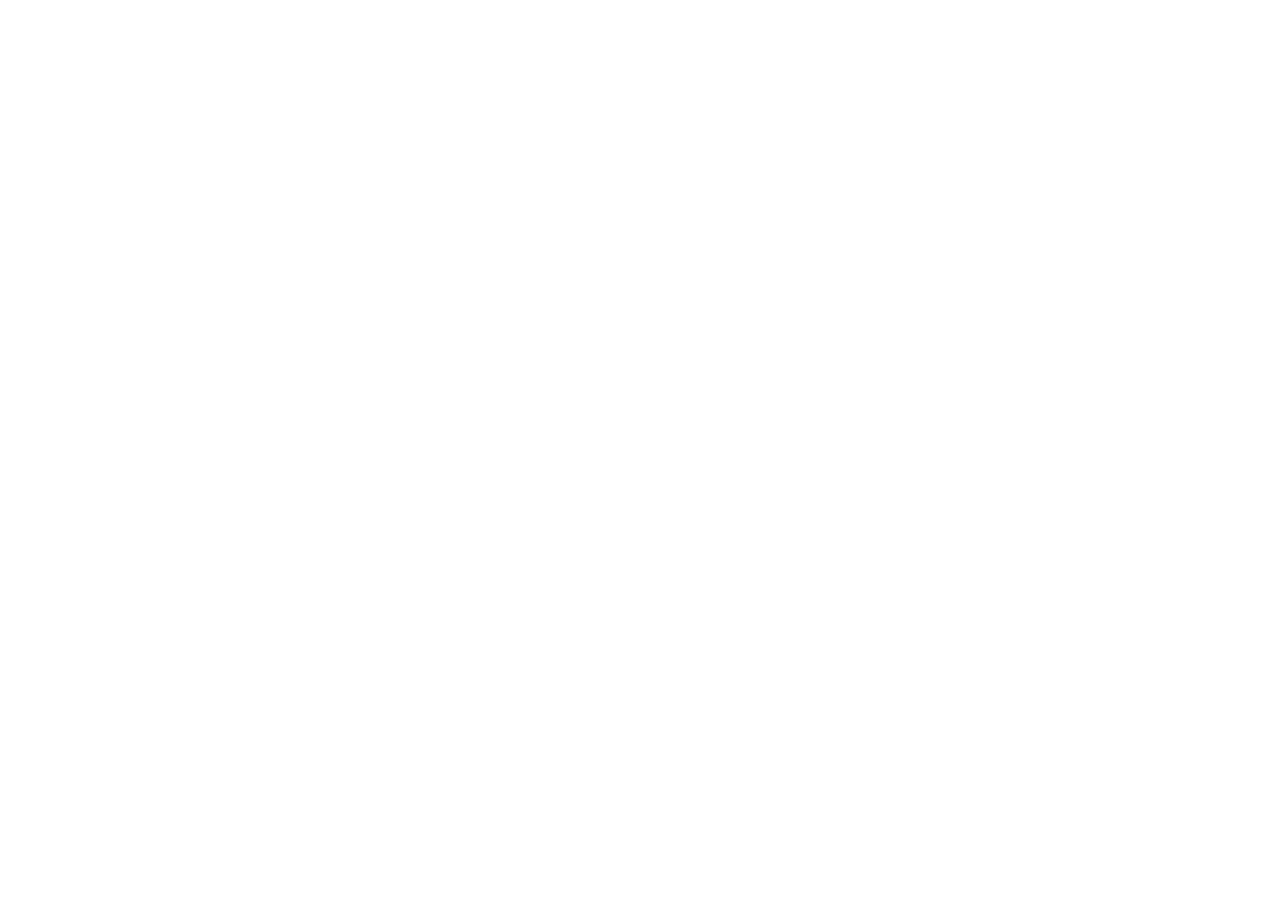
==== hra.html @ 87eb3126 "Založení nového souboru hra.html" ====
<!DOCTYPE html>
<html lang="cs-cz">
  <head>
    <meta charset="UTF-8" />
    <meta http-equiv="X-UA-Compatible" content="IE=edge" />
    <meta name="viewport" content="width=device-width, initial-scale=1.0" />
    <title>Hra</title>
    <link rel="stylesheet" type="text/css" href="style.css" />
    <link rel="preconnect" href="https://fonts.googleapis.com" />
    <link rel="preconnect" href="https://fonts.gstatic.com" crossorigin />
    <link
      href="https://fonts.googleapis.com/css2?family=Lobster&display=swap"
      rel="stylesheet"
    />
  </head>
  <body>
    <title>Piškvorky</title>
  </body>
</html>
---- style.css ----
* {
    box-sizing: border-box;
  }

h1 {
    font-family: 'Lobster', cursive;
    font-size: 230%;
    color: white;
    padding: 0 0 30px 0;
    margin:0;
}

p { 
    font-size: 1.2rem;
    line-height: 1.5;
    color: white;
    margin: 0; 
}

body {
    background: linear-gradient( #615dad 55% , #ffc8da);
    background-position: fixed;
    padding:0;
    margin:0;
}

img {
    border-radius: 25px 25px 0 0;
    width: 100%;
    
}

.card {
    margin: 40px 36% 60px 36%;
   text-align: center;
}

.text {
    margin: -4px 0 0 0;
    padding: 30px 10% 30px 10%;
    background-color: #283e50;
  
}

.buttons {
    display: flex;
    flex-direction:column;
    
}

a {
    font-size: 1.2rem;
    line-height: 1.5;
    color: white;
    border: none;
    text-decoration: none;
    padding: 10px 0 10px 0;
    display: block;
}

.rules {
    background-color: #1fcca4;
    border-bottom: 0.2rem solid #283e50;
}

.rules a:hover {
    background: #1cbb96;
}

.play {
    background-color: #0197f6;
}

.play a:hover {
    background-color: #0090e9;
}
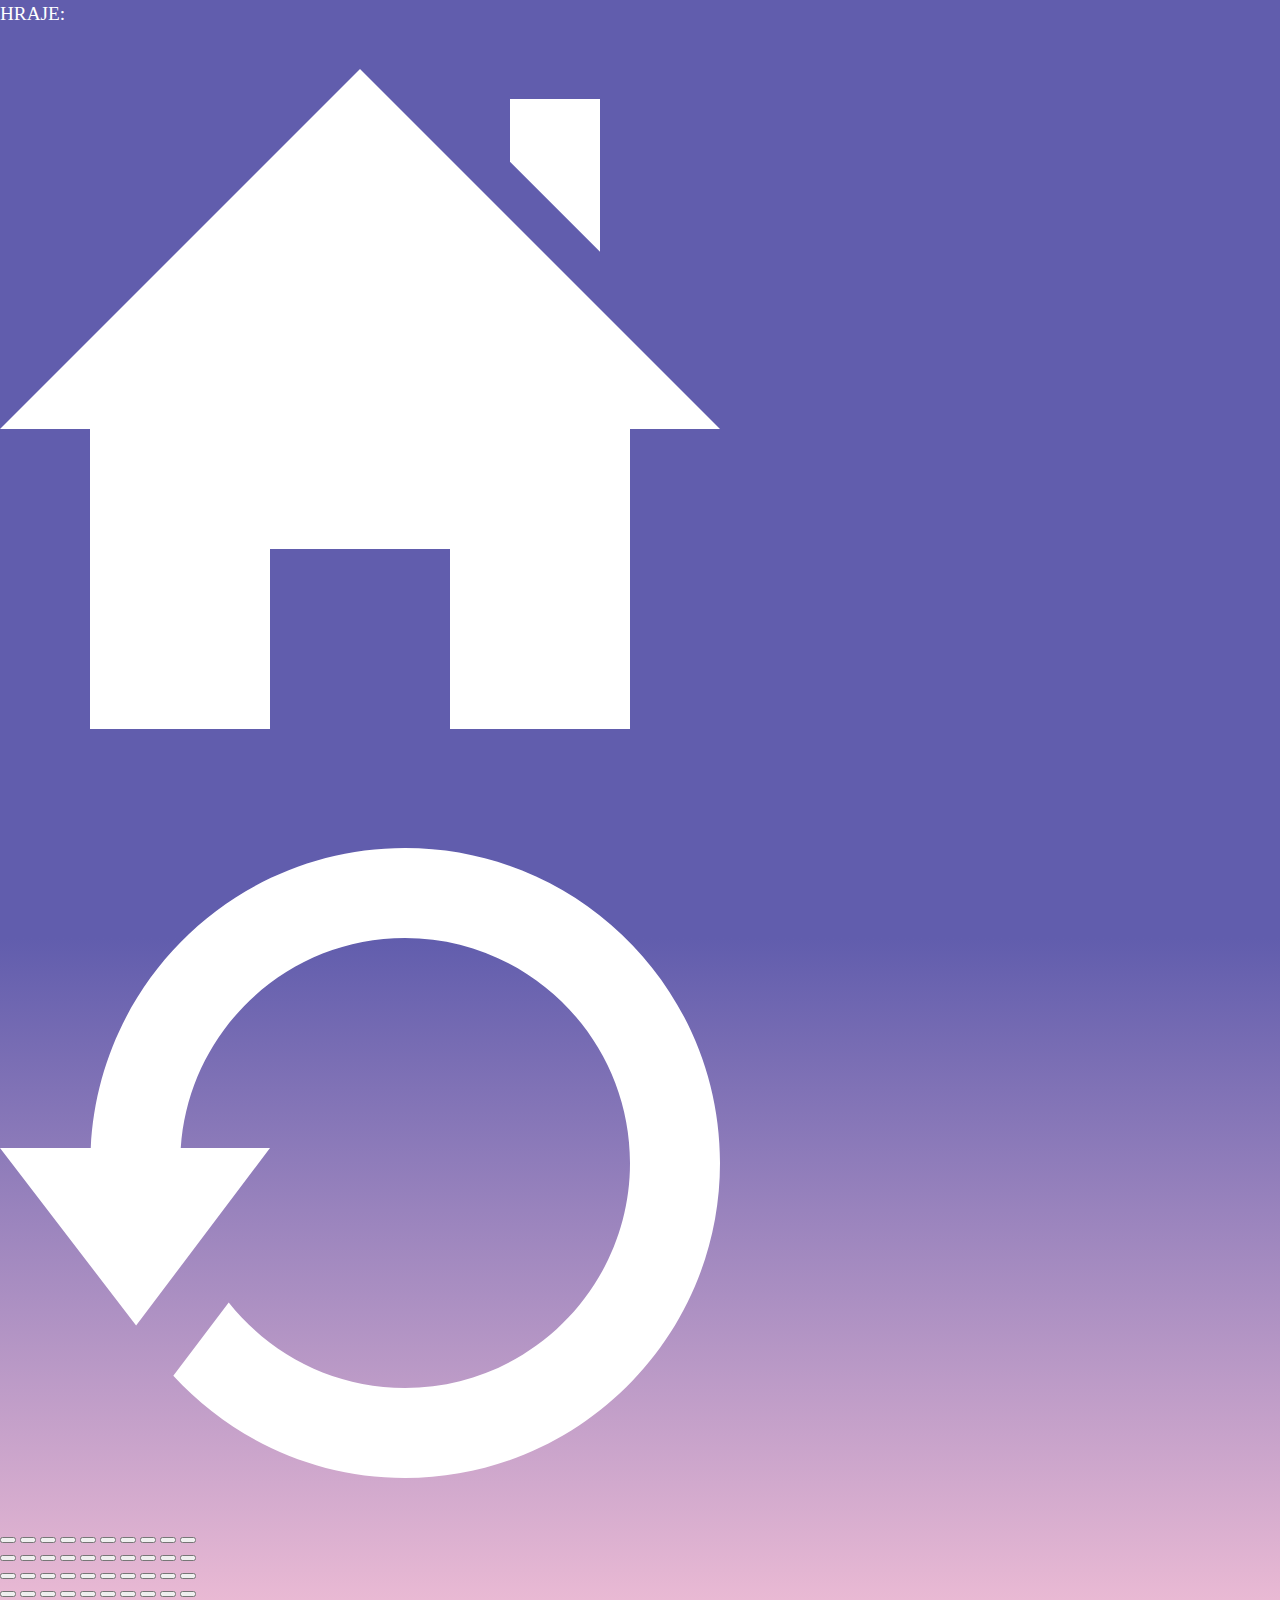
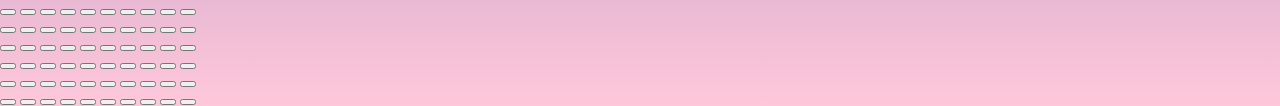
==== commit 29de8d5a: "Základní HTML dokumentu hra.html" ====
--- a/hra.html
+++ b/hra.html
@@ -14,6 +14,150 @@
     />
   </head>
   <body>
-    <title>Piškvorky</title>
+    <div>
+      <title>Piškvorky</title>
+
+      <p class="circle">Hraje:</p>
+
+      <section class="buttons">
+        <section class="home">
+          <a href="index.html"><img src="home.svg" alt="home_icon" /></a>
+        </section>
+
+        <section class="restart">
+          <a href="hra.html"><img src="restart.svg" alt="restart_icon" /></a>
+        </section>
+      </section>
+
+      <section class="row">
+        <button type="button"></button>
+        <button type="button"></button>
+        <button type="button"></button>
+        <button type="button"></button>
+        <button type="button"></button>
+        <button type="button"></button>
+        <button type="button"></button>
+        <button type="button"></button>
+        <button type="button"></button>
+        <button type="button"></button>
+      </section>
+
+      <section class="row">
+        <button type="button"></button>
+        <button type="button"></button>
+        <button type="button"></button>
+        <button type="button"></button>
+        <button type="button"></button>
+        <button type="button"></button>
+        <button type="button"></button>
+        <button type="button"></button>
+        <button type="button"></button>
+        <button type="button"></button>
+      </section>
+
+      <section class="row">
+        <button type="button"></button>
+        <button type="button"></button>
+        <button type="button"></button>
+        <button type="button"></button>
+        <button type="button"></button>
+        <button type="button"></button>
+        <button type="button"></button>
+        <button type="button"></button>
+        <button type="button"></button>
+        <button type="button"></button>
+      </section>
+
+      <section class="row">
+        <button type="button"></button>
+        <button type="button"></button>
+        <button type="button"></button>
+        <button type="button"></button>
+        <button type="button"></button>
+        <button type="button"></button>
+        <button type="button"></button>
+        <button type="button"></button>
+        <button type="button"></button>
+        <button type="button"></button>
+      </section>
+
+      <section class="row">
+        <button type="button"></button>
+        <button type="button"></button>
+        <button type="button"></button>
+        <button type="button"></button>
+        <button type="button"></button>
+        <button type="button"></button>
+        <button type="button"></button>
+        <button type="button"></button>
+        <button type="button"></button>
+        <button type="button"></button>
+      </section>
+
+      <section class="row">
+        <button type="button"></button>
+        <button type="button"></button>
+        <button type="button"></button>
+        <button type="button"></button>
+        <button type="button"></button>
+        <button type="button"></button>
+        <button type="button"></button>
+        <button type="button"></button>
+        <button type="button"></button>
+        <button type="button"></button>
+      </section>
+
+      <section class="row">
+        <button type="button"></button>
+        <button type="button"></button>
+        <button type="button"></button>
+        <button type="button"></button>
+        <button type="button"></button>
+        <button type="button"></button>
+        <button type="button"></button>
+        <button type="button"></button>
+        <button type="button"></button>
+        <button type="button"></button>
+      </section>
+
+      <section class="row">
+        <button type="button"></button>
+        <button type="button"></button>
+        <button type="button"></button>
+        <button type="button"></button>
+        <button type="button"></button>
+        <button type="button"></button>
+        <button type="button"></button>
+        <button type="button"></button>
+        <button type="button"></button>
+        <button type="button"></button>
+      </section>
+
+      <section class="row">
+        <button type="button"></button>
+        <button type="button"></button>
+        <button type="button"></button>
+        <button type="button"></button>
+        <button type="button"></button>
+        <button type="button"></button>
+        <button type="button"></button>
+        <button type="button"></button>
+        <button type="button"></button>
+        <button type="button"></button>
+      </section>
+
+      <section class="row">
+        <button type="button"></button>
+        <button type="button"></button>
+        <button type="button"></button>
+        <button type="button"></button>
+        <button type="button"></button>
+        <button type="button"></button>
+        <button type="button"></button>
+        <button type="button"></button>
+        <button type="button"></button>
+        <button type="button"></button>
+      </section>
+    </div>
   </body>
 </html>
--- a/style.css
+++ b/style.css
@@ -1,51 +1,51 @@
 * {
     box-sizing: border-box;
-  }
+}
 
 h1 {
     font-family: 'Lobster', cursive;
     font-size: 230%;
     color: white;
     padding: 0 0 30px 0;
-    margin:0;
+    margin: 0;
 }
 
-p { 
+p {
     font-size: 1.2rem;
     line-height: 1.5;
     color: white;
-    margin: 0; 
+    margin: 0;
 }
 
 body {
-    background: linear-gradient( #615dad 55% , #ffc8da);
+    background: linear-gradient(#615dad 55%, #ffc8da);
     background-position: fixed;
-    padding:0;
-    margin:0;
+    padding: 0;
+    margin: 0;
 }
 
 img {
     border-radius: 25px 25px 0 0;
     width: 100%;
-    
+
 }
 
 .card {
     margin: 40px 36% 60px 36%;
-   text-align: center;
+    text-align: center;
 }
 
 .text {
     margin: -4px 0 0 0;
     padding: 30px 10% 30px 10%;
     background-color: #283e50;
-  
+
 }
 
 .buttons {
     display: flex;
-    flex-direction:column;
-    
+    flex-direction: column;
+
 }
 
 a {
@@ -73,4 +73,22 @@
 
 .play a:hover {
     background-color: #0090e9;
-}+}
+
+div {
+    width: 80vmin;
+}
+
+.circle {
+    color: white;
+    text-transform: uppercase;
+}
+
+.circle ::after {
+        {
+        width: 12px;
+        height: 12px;
+        background-color: white;
+        border-radius: 100%;
+    }
+}
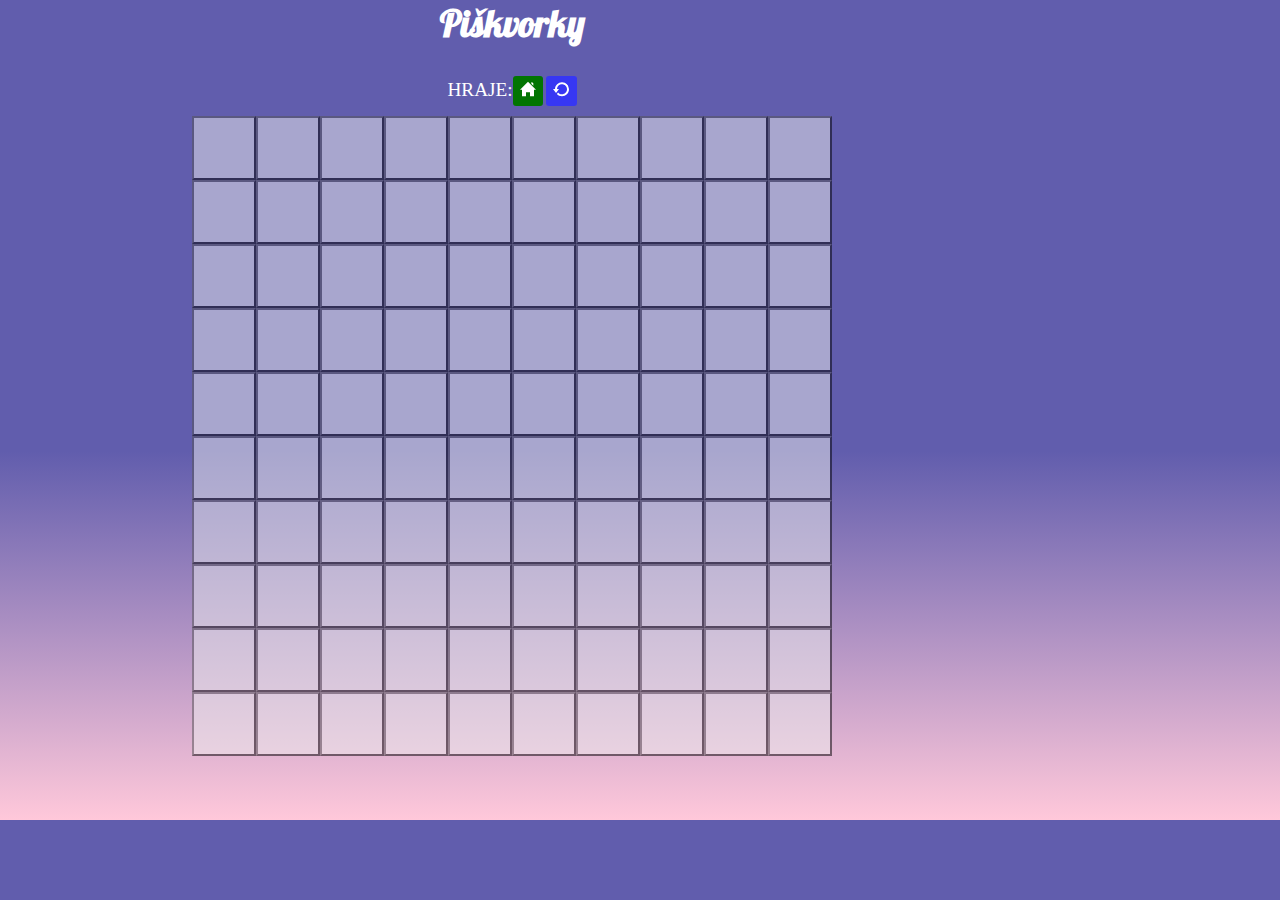
==== commit 7e316de3: "1. nejde mi odstranit dolní pruh u pozadí. Myslela jsem, že to vyřeší fce fixed, ale chyba lávky." ====
--- a/hra.html
+++ b/hra.html
@@ -13,13 +13,13 @@
       rel="stylesheet"
     />
   </head>
-  <body>
-    <div>
-      <title>Piškvorky</title>
+  <body class="game">
+    <h1>Piškvorky</h1>
 
+    <div class="title">
       <p class="circle">Hraje:</p>
 
-      <section class="buttons">
+      <section class="buttons_title">
         <section class="home">
           <a href="index.html"><img src="home.svg" alt="home_icon" /></a>
         </section>
@@ -28,7 +28,9 @@
           <a href="hra.html"><img src="restart.svg" alt="restart_icon" /></a>
         </section>
       </section>
+    </div>
 
+    <section class="piskvorky">
       <section class="row">
         <button type="button"></button>
         <button type="button"></button>
@@ -158,6 +160,6 @@
         <button type="button"></button>
         <button type="button"></button>
       </section>
-    </div>
+    </section>
   </body>
 </html>
--- a/style.css
+++ b/style.css
@@ -4,6 +4,7 @@
 
 h1 {
     font-family: 'Lobster', cursive;
+    text-align: center;
     font-size: 230%;
     color: white;
     padding: 0 0 30px 0;
@@ -75,8 +76,14 @@
     background-color: #0090e9;
 }
 
-div {
-    width: 80vmin;
+/*Hra*/
+
+body.game {
+    display: flex;
+    flex-direction: column;
+    justify-content: center;
+    align-items: center;
+    max-width: 80%;
 }
 
 .circle {
@@ -84,11 +91,106 @@
     text-transform: uppercase;
 }
 
-.circle ::after {
-        {
-        width: 12px;
-        height: 12px;
-        background-color: white;
-        border-radius: 100%;
-    }
+.circle::after {
+
+    width: 12px;
+    height: 12px;
+    opacity: 1;
+    border: 2px solid white;
+    border-radius: 100%;
 }
+
+.home {
+    display: flex;
+    flex-direction: row;
+    justify-content: center;
+    align-items: center;
+    background-color: rgb(2, 117, 2);
+    width: 1.9rem;
+    height: 1.9rem;
+    margin-right: 0.2rem;
+    border-radius: 10%;
+}
+
+.home img {
+    width: 1rem;
+    height: 1rem;
+}
+
+.home a:hover,
+.home a:focus {
+    display: flex;
+    flex-direction: row;
+    justify-content: center;
+    align-items: center;
+    background-color: rgb(5, 179, 5);
+    width: 1.9rem;
+    height: 1.9rem;
+    border-radius: 10%;
+}
+
+.restart {
+    display: flex;
+    flex-direction: row;
+    justify-content: center;
+    align-items: center;
+    background-color: rgb(55, 55, 243);
+    width: 1.9rem;
+    height: 1.9rem;
+    border-radius: 10%;
+}
+
+.restart img {
+    width: 1rem;
+    height: 1rem;
+}
+
+.restart a:hover,
+.restart a:focus {
+    display: flex;
+    flex-direction: row;
+    justify-content: center;
+    align-items: center;
+    background-color: rgb(4, 151, 242);
+    width: 1.9rem;
+    height: 1.9rem;
+    border-radius: 10%;
+}
+
+button {
+    width: 5vw;
+    height: 5vw;
+    flex-wrap: nowrap;
+    border-radius: 0;
+    opacity: 0.5;
+}
+
+.piskvorky {
+    display: flex;
+    flex-direction: column;
+    justify-content: center;
+    align-items: center;
+    margin-bottom: 4rem;
+}
+
+.row {
+    display: flex;
+    flex-direction: row;
+    justify-content: center;
+    align-items: center;
+}
+
+.title {
+    display: flex;
+    flex-direction: row;
+    justify-content: space-between;
+    align-items: stretch;
+    margin-bottom: 0.6rem;
+}
+
+.buttons_title {
+    display: flex;
+    flex-direction: row;
+    justify-content: flex-end;
+    align-items: center;
+}
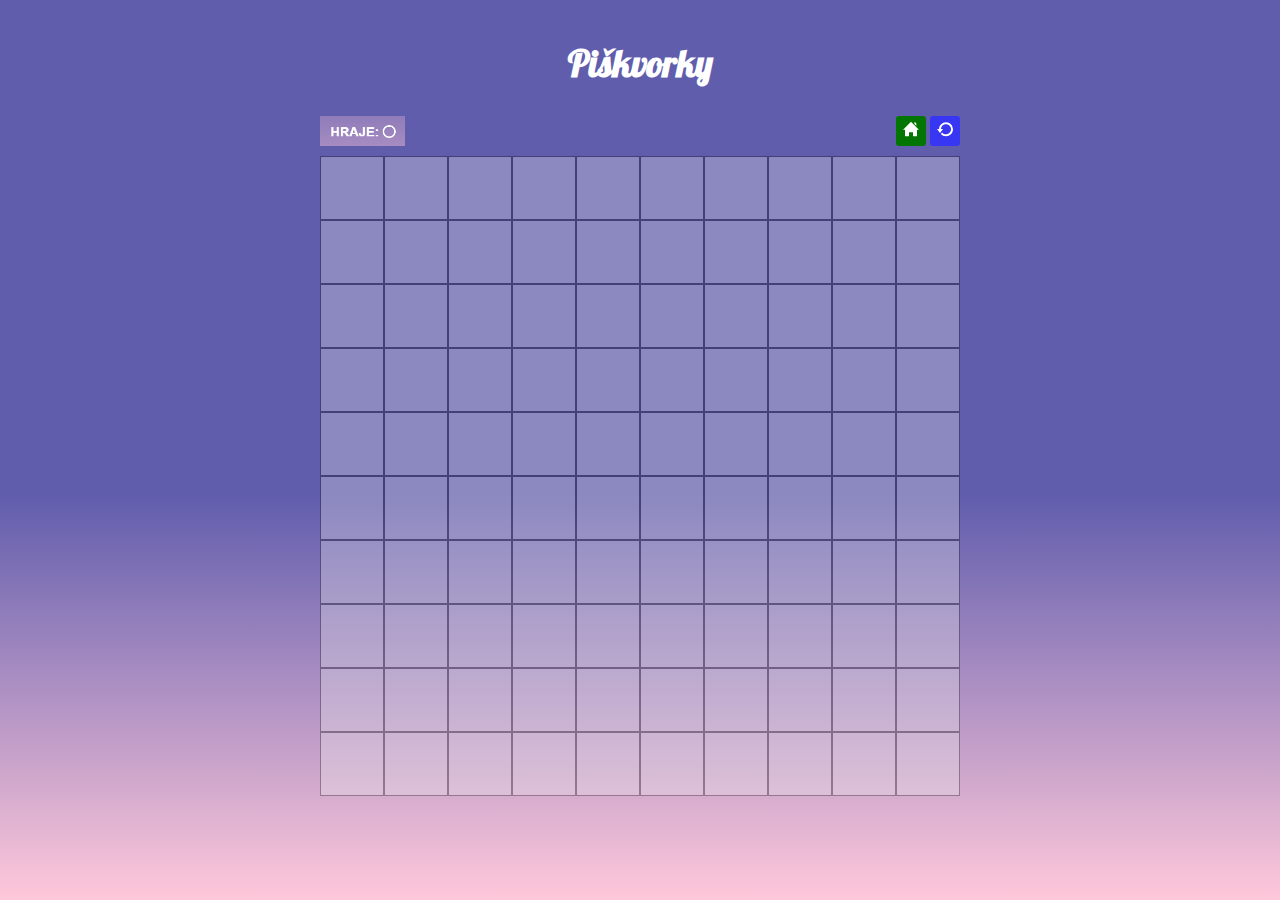
==== commit 1dbd531f: "final" ====
--- a/hra.html
+++ b/hra.html
@@ -17,7 +17,7 @@
     <h1>Piškvorky</h1>
 
     <div class="title">
-      <p class="circle">Hraje:</p>
+      <img class="circle" src="prave-hraje.png" alt="právě_hraje" />
 
       <section class="buttons_title">
         <section class="home">
--- a/style.css
+++ b/style.css
@@ -20,9 +20,10 @@
 
 body {
     background: linear-gradient(#615dad 55%, #ffc8da);
-    background-position: fixed;
+    background-repeat: no-repeat;
     padding: 0;
     margin: 0;
+    min-height: 100vw;
 }
 
 img {
@@ -83,21 +84,16 @@
     flex-direction: column;
     justify-content: center;
     align-items: center;
+    background-repeat: no-repeat;
     max-width: 80%;
+    margin: 0 auto;
+    min-height: 100vh;
 }
 
 .circle {
-    color: white;
-    text-transform: uppercase;
-}
-
-.circle::after {
-
-    width: 12px;
-    height: 12px;
-    opacity: 1;
-    border: 2px solid white;
-    border-radius: 100%;
+    height: 1.9rem;
+    width: auto;
+    border-radius: 0;
 }
 
 .home {
@@ -161,8 +157,9 @@
     width: 5vw;
     height: 5vw;
     flex-wrap: nowrap;
+    border: 1px solid black;
     border-radius: 0;
-    opacity: 0.5;
+    opacity: 0.3;
 }
 
 .piskvorky {
@@ -186,6 +183,7 @@
     justify-content: space-between;
     align-items: stretch;
     margin-bottom: 0.6rem;
+    width: 50vw;
 }
 
 .buttons_title {
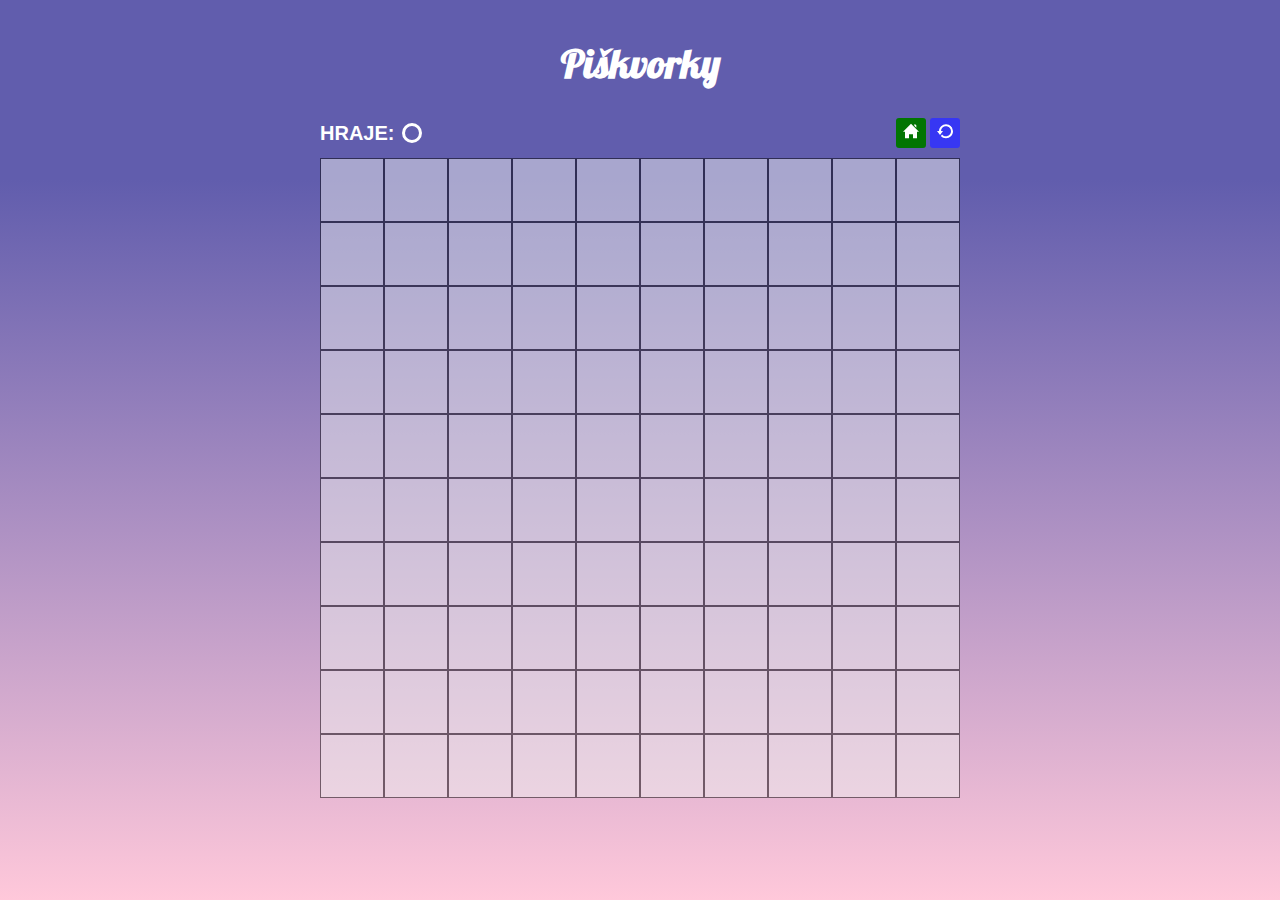
==== commit fe9d0a9f: "opravená verze po review" ====
--- a/hra.html
+++ b/hra.html
@@ -17,7 +17,10 @@
     <h1>Piškvorky</h1>
 
     <div class="title">
-      <img class="circle" src="prave-hraje.png" alt="právě_hraje" />
+      <div class="player">
+        <p class="player_title">hraje:</p>
+        <span class="circle"> </span>
+      </div>
 
       <section class="buttons_title">
         <section class="home">
@@ -32,134 +35,133 @@
 
     <section class="piskvorky">
       <section class="row">
-        <button type="button"></button>
-        <button type="button"></button>
-        <button type="button"></button>
-        <button type="button"></button>
-        <button type="button"></button>
-        <button type="button"></button>
-        <button type="button"></button>
-        <button type="button"></button>
-        <button type="button"></button>
-        <button type="button"></button>
+        <button class = "game_button" type="button"></button>
+        <button class = "game_button" type="button"></button>
+        <button class = "game_button" type="button"></button>
+        <button class = "game_button" type="button"></button>
+        <button class = "game_button" type="button"></button>
+        <button class = "game_button" type="button"></button>
+        <button class = "game_button" type="button"></button>
+        <button class = "game_button" type="button"></button>
+        <button class = "game_button" type="button"></button>
+        <button class = "game_button" type="button"></button>
       </section>
 
       <section class="row">
-        <button type="button"></button>
-        <button type="button"></button>
-        <button type="button"></button>
-        <button type="button"></button>
-        <button type="button"></button>
-        <button type="button"></button>
-        <button type="button"></button>
-        <button type="button"></button>
-        <button type="button"></button>
-        <button type="button"></button>
+        <button class = "game_button" type="button"></button>
+        <button class = "game_button" type="button"></button>
+        <button class = "game_button" type="button"></button>
+        <button class = "game_button" type="button"></button>
+        <button class = "game_button" type="button"></button>
+        <button class = "game_button" type="button"></button>
+        <button class = "game_button" type="button"></button>
+        <button class = "game_button" type="button"></button>
+        <button class = "game_button" type="button"></button>
+        <button class = "game_button" type="button"></button>
       </section>
 
       <section class="row">
-        <button type="button"></button>
-        <button type="button"></button>
-        <button type="button"></button>
-        <button type="button"></button>
-        <button type="button"></button>
-        <button type="button"></button>
-        <button type="button"></button>
-        <button type="button"></button>
-        <button type="button"></button>
-        <button type="button"></button>
+        <button class = "game_button" type="button"></button>
+        <button class = "game_button" type="button"></button>
+        <button class = "game_button" type="button"></button>
+        <button class = "game_button" type="button"></button>
+        <button class = "game_button" type="button"></button>
+        <button class = "game_button" type="button"></button>
+        <button class = "game_button" type="button"></button>
+        <button class = "game_button" type="button"></button>
+        <button class = "game_button" type="button"></button>
+        <button class = "game_button" type="button"></button>
       </section>
 
       <section class="row">
-        <button type="button"></button>
-        <button type="button"></button>
-        <button type="button"></button>
-        <button type="button"></button>
-        <button type="button"></button>
-        <button type="button"></button>
-        <button type="button"></button>
-        <button type="button"></button>
-        <button type="button"></button>
-        <button type="button"></button>
+        <button class = "game_button" type="button"></button>
+        <button class = "game_button" type="button"></button>
+        <button class = "game_button" type="button"></button>
+        <button class = "game_button" type="button"></button>
+        <button class = "game_button" type="button"></button>
+        <button class = "game_button" type="button"></button>
+        <button class = "game_button" type="button"></button>
+        <button class = "game_button" type="button"></button>
+        <button class = "game_button" type="button"></button>
+        <button class = "game_button" type="button"></button>
       </section>
 
       <section class="row">
-        <button type="button"></button>
-        <button type="button"></button>
-        <button type="button"></button>
-        <button type="button"></button>
-        <button type="button"></button>
-        <button type="button"></button>
-        <button type="button"></button>
-        <button type="button"></button>
-        <button type="button"></button>
-        <button type="button"></button>
+        <button class = "game_button" type="button"></button>
+        <button class = "game_button" type="button"></button>
+        <button class = "game_button" type="button"></button>
+        <button class = "game_button" type="button"></button>
+        <button class = "game_button" type="button"></button>
+        <button class = "game_button" type="button"></button>
+        <button class = "game_button" type="button"></button>
+        <button class = "game_button" type="button"></button>
+        <button class = "game_button" type="button"></button>
+        <button class = "game_button" type="button"></button>
       </section>
 
       <section class="row">
-        <button type="button"></button>
-        <button type="button"></button>
-        <button type="button"></button>
-        <button type="button"></button>
-        <button type="button"></button>
-        <button type="button"></button>
-        <button type="button"></button>
-        <button type="button"></button>
-        <button type="button"></button>
-        <button type="button"></button>
+        <button class = "game_button" type="button"></button>
+        <button class = "game_button" type="button"></button>
+        <button class = "game_button" type="button"></button>
+        <button class = "game_button" type="button"></button>
+        <button class = "game_button" type="button"></button>
+        <button class = "game_button" type="button"></button>
+        <button class = "game_button" type="button"></button>
+        <button class = "game_button" type="button"></button>
+        <button class = "game_button" type="button"></button>
+        <button class = "game_button" type="button"></button>
       </section>
 
       <section class="row">
-        <button type="button"></button>
-        <button type="button"></button>
-        <button type="button"></button>
-        <button type="button"></button>
-        <button type="button"></button>
-        <button type="button"></button>
-        <button type="button"></button>
-        <button type="button"></button>
-        <button type="button"></button>
-        <button type="button"></button>
+        <button class = "game_button" type="button"></button>
+        <button class = "game_button" type="button"></button>
+        <button class = "game_button" type="button"></button>
+        <button class = "game_button" type="button"></button>
+        <button class = "game_button" type="button"></button>
+        <button class = "game_button" type="button"></button>
+        <button class = "game_button" type="button"></button>
+        <button class = "game_button" type="button"></button>
+        <button class = "game_button" type="button"></button>
+        <button class = "game_button" type="button"></button>
       </section>
 
       <section class="row">
-        <button type="button"></button>
-        <button type="button"></button>
-        <button type="button"></button>
-        <button type="button"></button>
-        <button type="button"></button>
-        <button type="button"></button>
-        <button type="button"></button>
-        <button type="button"></button>
-        <button type="button"></button>
-        <button type="button"></button>
+        <button class = "game_button" type="button"></button>
+        <button class = "game_button" type="button"></button>
+        <button class = "game_button" type="button"></button>
+        <button class = "game_button" type="button"></button>
+        <button class = "game_button" type="button"></button>
+        <button class = "game_button" type="button"></button>
+        <button class = "game_button" type="button"></button>
+        <button class = "game_button" type="button"></button>
+        <button class = "game_button" type="button"></button>
+        <button class = "game_button" type="button"></button>
       </section>
 
       <section class="row">
-        <button type="button"></button>
-        <button type="button"></button>
-        <button type="button"></button>
-        <button type="button"></button>
-        <button type="button"></button>
-        <button type="button"></button>
-        <button type="button"></button>
-        <button type="button"></button>
-        <button type="button"></button>
-        <button type="button"></button>
+        <button class = "game_button" type="button"></button>
+        <button class = "game_button" type="button"></button>
+        <button class = "game_button" type="button"></button>
+        <button class = "game_button" type="button"></button>
+        <button class = "game_button" type="button"></button>
+        <button class = "game_button" type="button"></button>
+        <button class = "game_button" type="button"></button>
+        <button class = "game_button" type="button"></button>
+        <button class = "game_button" type="button"></button>
+        <button class = "game_button" type="button"></button>
       </section>
 
       <section class="row">
-        <button type="button"></button>
-        <button type="button"></button>
-        <button type="button"></button>
-        <button type="button"></button>
-        <button type="button"></button>
-        <button type="button"></button>
-        <button type="button"></button>
-        <button type="button"></button>
-        <button type="button"></button>
-        <button type="button"></button>
+        <button class = "game_button" type="button"></button>
+        <button class = "game_button" type="button"></button>
+        <button class = "game_button" type="button"></button>
+        <button class = "game_button" type="button"></button>
+        <button class = "game_button" type="button"></button>
+        <button class = "game_button" type="button"></button>
+        <button class = "game_button" type="button"></button>
+        <button class = "game_button" type="button"></button>
+        <button class = "game_button" type="button"></button>
+        <button class = "game_button" type="button"></button>
       </section>
-    </section>
   </body>
 </html>
--- a/style.css
+++ b/style.css
@@ -5,21 +5,21 @@
 h1 {
     font-family: 'Lobster', cursive;
     text-align: center;
-    font-size: 230%;
+    font-size: 250%;
     color: white;
     padding: 0 0 30px 0;
     margin: 0;
 }
 
 p {
-    font-size: 1.2rem;
+    font-size: 150%;
     line-height: 1.5;
     color: white;
     margin: 0;
 }
 
 body {
-    background: linear-gradient(#615dad 55%, #ffc8da);
+    background: linear-gradient(#615dad 20%, #ffc8da);
     background-repeat: no-repeat;
     padding: 0;
     margin: 0;
@@ -32,10 +32,14 @@
 
 }
 
+/*Hlavní obsah*/
+
 .card {
-    margin: 40px 36% 60px 36%;
+    margin: 40px 30% 60px 30%;
     text-align: center;
 }
+
+/*Povídání o piškvorkách*/
 
 .text {
     margin: -4px 0 0 0;
@@ -44,6 +48,8 @@
 
 }
 
+/*Tlačítka "Návod" a "Hrát"*/
+
 .buttons {
     display: flex;
     flex-direction: column;
@@ -51,7 +57,7 @@
 }
 
 a {
-    font-size: 1.2rem;
+    font-size: 1.2em;
     line-height: 1.5;
     color: white;
     border: none;
@@ -77,7 +83,7 @@
     background-color: #0090e9;
 }
 
-/*Hra*/
+/*HRA**********************************/
 
 body.game {
     display: flex;
@@ -90,11 +96,49 @@
     min-height: 100vh;
 }
 
+/*Hlavička*/
+
+.title {
+    display: flex;
+    flex-direction: row;
+    justify-content: space-between;
+    align-items: stretch;
+    margin-bottom: 0.6rem;
+    width: 50vw;
+}
+
+.buttons_title {
+    display: flex;
+    flex-direction: row;
+    justify-content: flex-end;
+    align-items: center;
+}
+
+/*"Hraje:kroužek"*/
+
+.player {
+    display: flex;
+}
+
+.player_title {
+    color: #ffffff;
+    font-size: 20px;
+    font-family: sans-serif;
+    font-weight: bold;
+    text-transform: uppercase;
+}
+
 .circle {
-    height: 1.9rem;
-    width: auto;
-    border-radius: 0;
-}
+    height: 20px;
+    width: 20px;
+    border-radius: 60%;
+    border: 3px solid white;
+    display: inline-block;
+    align-self: center;
+    margin-left: 0.5rem;
+}
+
+/*Ikony "Home" a "Restart"*/
 
 .home {
     display: flex;
@@ -152,6 +196,8 @@
     height: 1.9rem;
     border-radius: 10%;
 }
+
+/*Samotné tělo hry*/
 
 button {
     width: 5vw;
@@ -177,18 +223,26 @@
     align-items: center;
 }
 
-.title {
-    display: flex;
-    flex-direction: row;
-    justify-content: space-between;
-    align-items: stretch;
-    margin-bottom: 0.6rem;
-    width: 50vw;
-}
-
-.buttons_title {
-    display: flex;
-    flex-direction: row;
-    justify-content: flex-end;
-    align-items: center;
-}
+.game_button {
+    flex: 0 0 10%;
+    border: 1px solid black;
+    opacity: 50%;
+    cursor: pointer;
+    padding: 0;
+}
+
+.game_button:after {
+    content: '';
+    display: block;
+    padding-top: 100%;
+}
+
+.game_button:hover {
+    background-color: white;
+    opacity: 70%;
+}
+
+.game_button:focus {
+    background-color: white;
+    opacity: 70%;
+}
